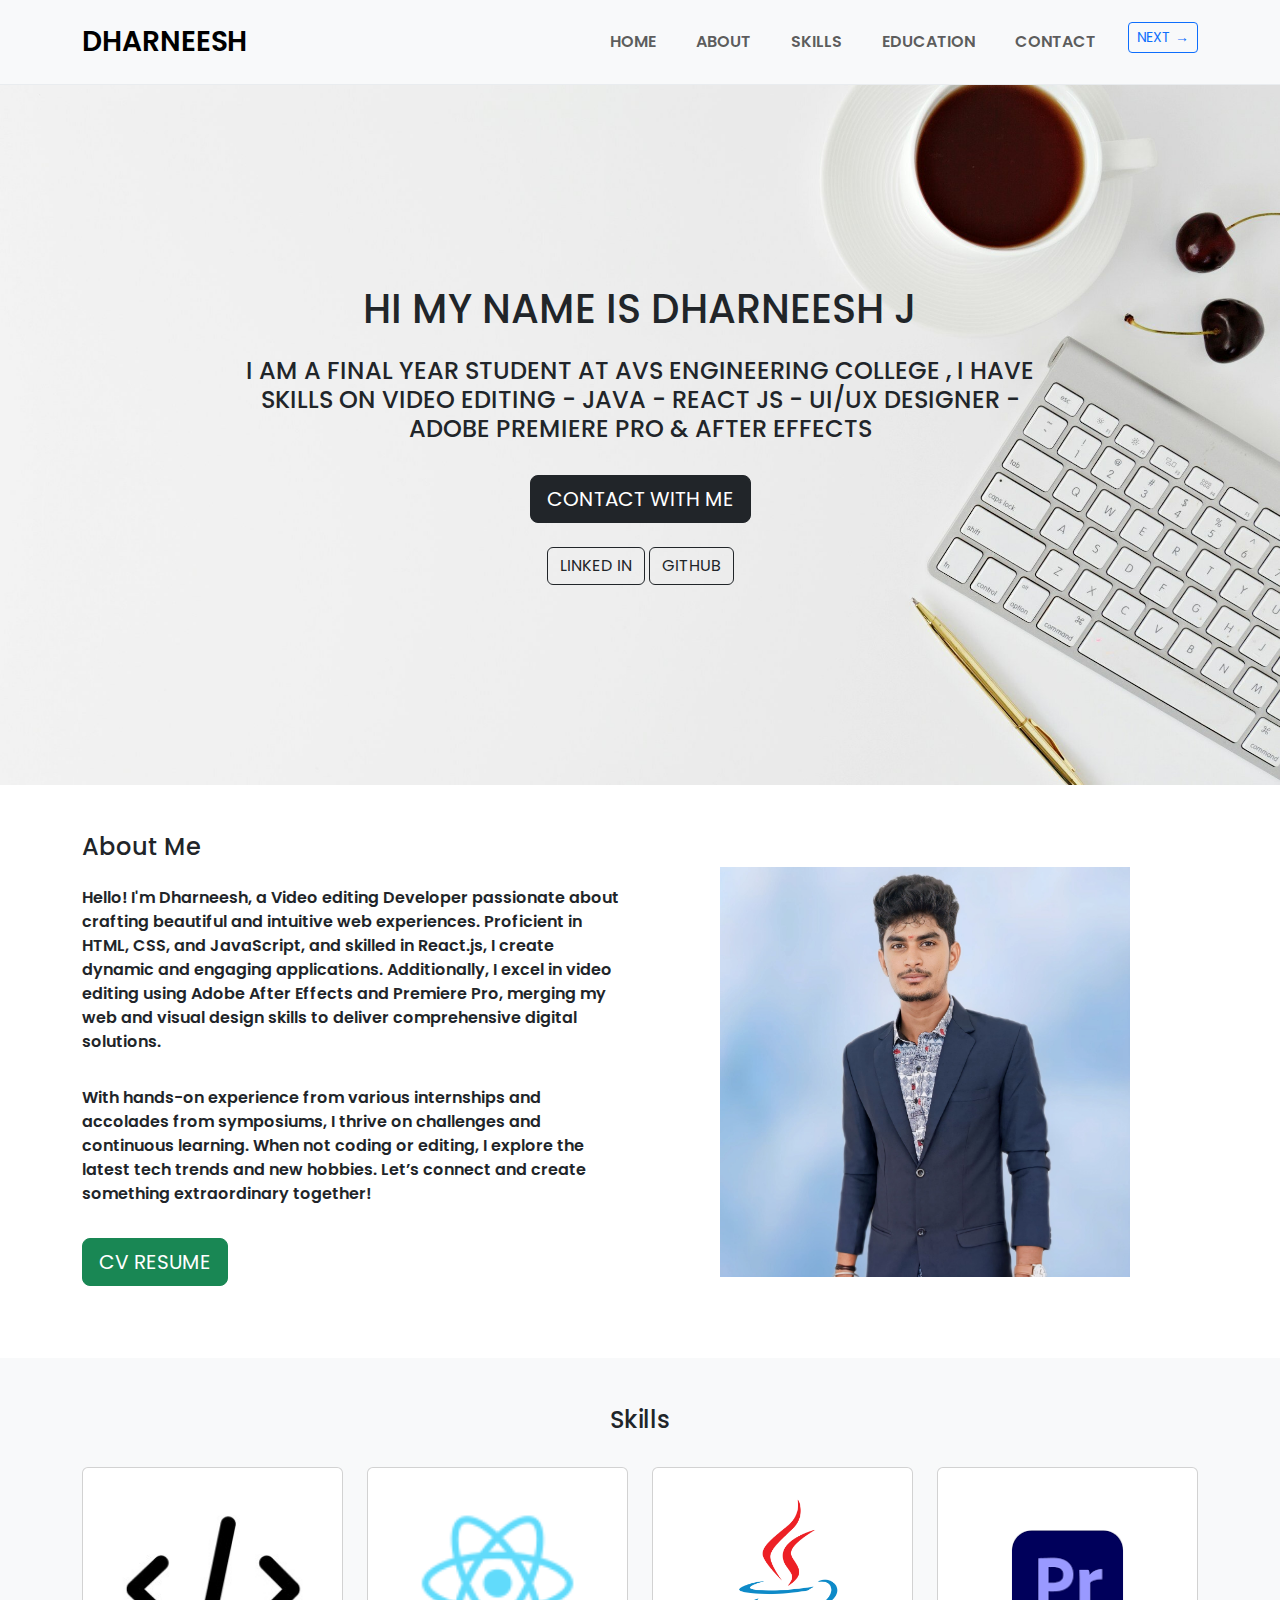
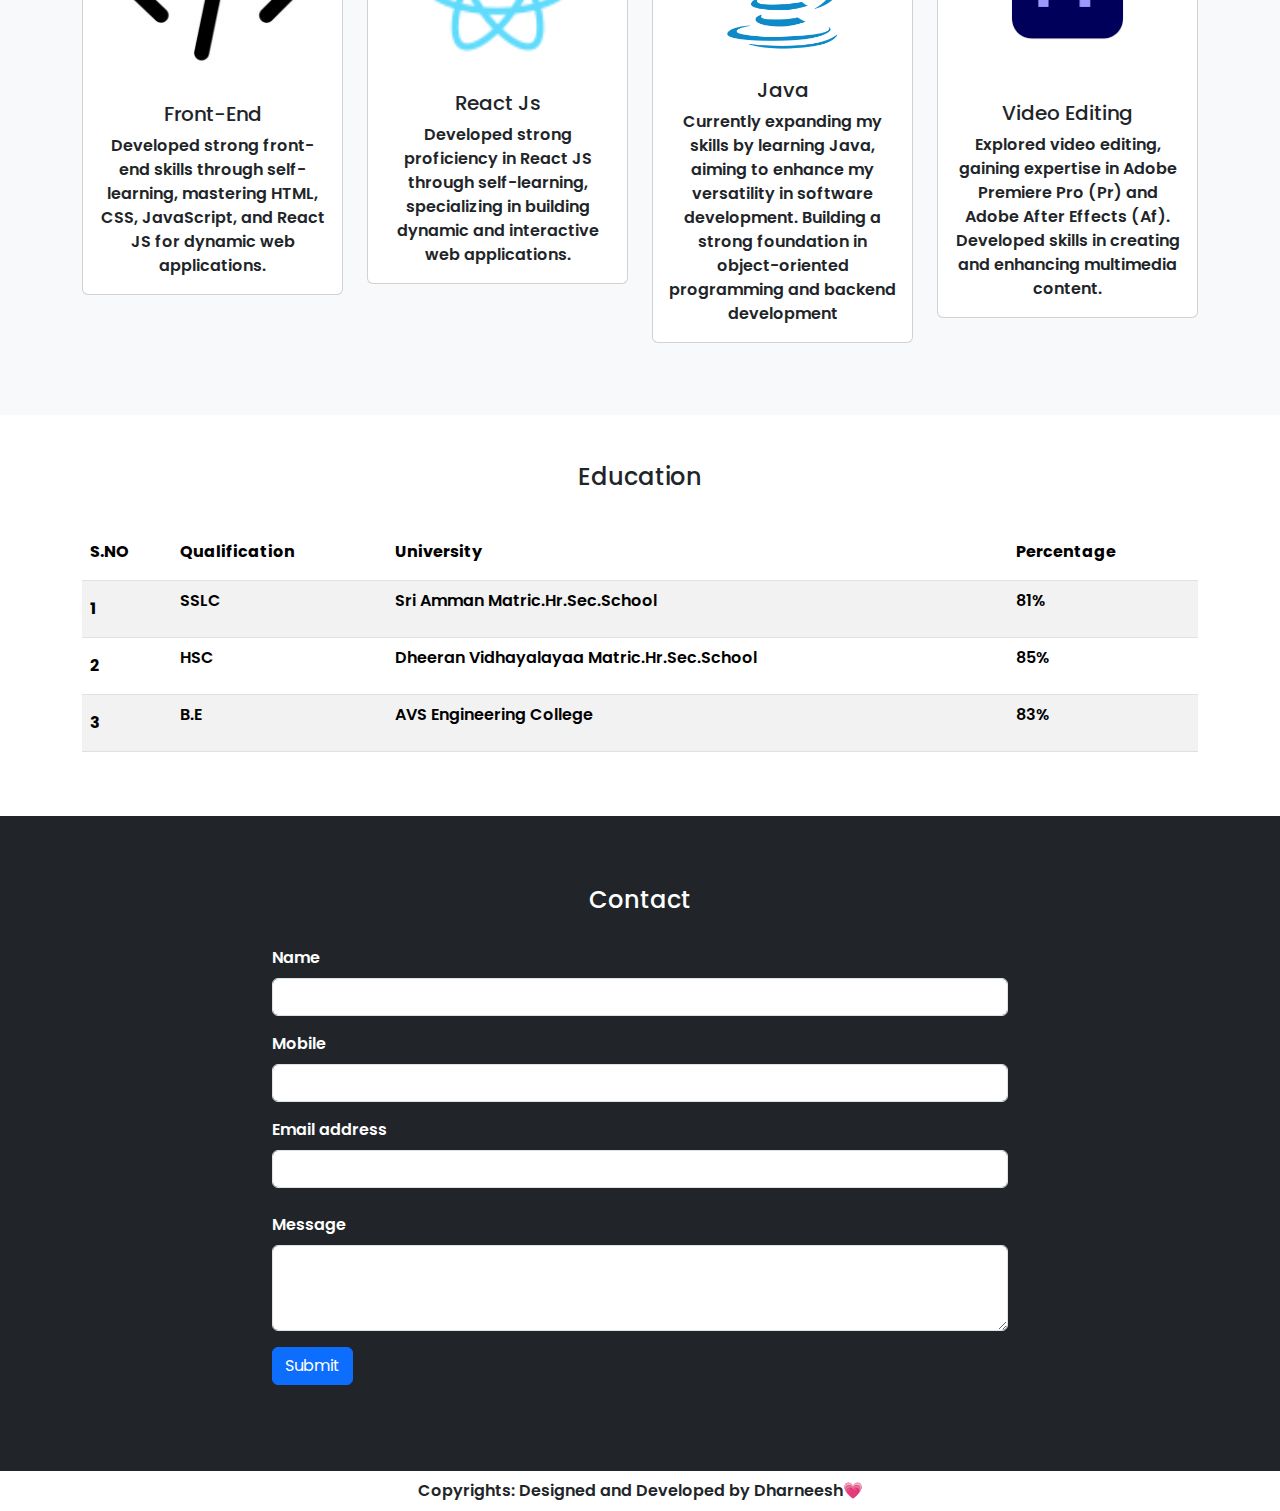
==== index.html @ e0dd83e1 "Uploading Files" ====
<!DOCTYPE html>
<html lang="en">
<head>
    <meta charset="UTF-8">
    <meta name="viewport" content="width=device-width, initial-scale=1.0">
    <title>Dharneesh Portfolio</title>

    <link rel="preconnect" href="https://fonts.googleapis.com">
<link rel="preconnect" href="https://fonts.gstatic.com" crossorigin>
<link href="https://fonts.googleapis.com/css2?family=Poppins:ital,wght@0,100;0,200;0,300;0,400;0,500;0,600;0,700;0,800;0,900;1,100;1,200;1,300;1,400;1,500;1,600;1,700;1,800;1,900&display=swap" rel="stylesheet">

    <!-- Bootstrap CSS -->
    <link href="https://cdn.jsdelivr.net/npm/bootstrap@5.3.3/dist/css/bootstrap.min.css" rel="stylesheet" integrity="sha384-QWTKZyjpPEjISv5WaRU9OFeRpok6YctnYmDr5pNlyT2bRjXh0JMhjY6hW+ALEwIH" crossorigin="anonymous">

    <!-- CSS -->
     <link rel="stylesheet" href="./style.css">
</head>
<body>
    
    <!-- Navigation -->
    <nav class="navbar navbar-expand-lg bg-body-tertiary py-3 text-uppercase border-bottom border-light-subtle sticky-top" >
        <div class="container">
          <a class="navbar-brand fs-3" href="#">Dharneesh</a>
          <button class="navbar-toggler" type="button" data-bs-toggle="collapse" data-bs-target="#navbarSupportedContent" aria-controls="navbarSupportedContent" aria-expanded="false" aria-label="Toggle navigation">
            <span class="navbar-toggler-icon"></span>
          </button>
          <div class="collapse navbar-collapse" id="navbarSupportedContent">
            <ul class="navbar-nav ms-auto mb-2 mb-lg-0 gap-4">
              <li class="nav-item">
                <a class="nav-link hover text-center" aria-current="page" href="#">Home</a>
              </li>
              <li class="nav-item">
                <a class="nav-link hover text-center" href="#about">About</a>
              </li>
              <li class="nav-item">
                <a class="nav-link hover text-center" href="#skills">Skills</a>
              </li>
              <li class="nav-item">
                <a class="nav-link hover text-center" href="#Education">Education</a>
              </li>
              <li class="nav-item">
                <a class="nav-link hover text-center" href="#Contact">Contact</a>
              </li>
              <li class="nav-item">
                <a href="./next.html" target="_blank" class="btn btn-sm btn-outline-primary  text-uppercase ">Next →</a>
              </li>
            </ul>
          </div>
        </div>
      </nav>

      <!-- Profile -->
      <section class="banner text-center text-uppercase">
        <div class="container">
            <div class="row">
                <div class="col-md-12">
                    <div class="w-75 m-auto">
                        <h1 class="pb-3">HI MY NAME IS Dharneesh J</h1>
                        <h4 class="pb-4">I am a Final year Student at AVS Engineering college , I have skills on  Video editing - Java - React js - UI/UX designer - Adobe Premiere Pro & After effects</h4>
                        <a href="https://wa.me/+917530029636?text= Hi Dharneesh..." target="_blank" class="btn btn-dark btn-lg text-uppercase">Contact with me</a>
                        <div class="pt-4 ">
                          <a href="https://www.linkedin.com/in/dharneesh-j-4881b426a" class="btn active hover2" target="_blank">Linked In</a>
                          <a href="https://github.com/Dharneesh021" class="btn active hover2" target="_blank">GitHub</a>
                        </div>
                    </div>
                </div>
            </div>
        </div>
      </section>

      <!-- About -->
      <section id="about" class="py-5">
        <div class="container">
            <div class="row align-items-center">
                <div class="col-md-6">
                    <h4 class="pb-3">About Me</h4>
                    <p class="pb-3">Hello! I'm Dharneesh, a Video editing Developer passionate about crafting beautiful and intuitive web experiences. Proficient in HTML, CSS, and JavaScript, and skilled in React.js, I create dynamic and engaging applications. Additionally, I excel in video editing using Adobe After Effects and Premiere Pro, merging my web and visual design skills to deliver comprehensive digital solutions.</p>
                    <p class="pb-3">With hands-on experience from various internships and accolades from symposiums, I thrive on challenges and continuous learning. When not coding or editing, I explore the latest tech trends and new hobbies. Let’s connect and create something extraordinary together!</p>
                    <div class="pb-4">
                      <a href="" target="_blank" class="btn btn-success btn-lg text-uppercase ">CV Resume</a>
                    </div>
                </div>
                <div class="col-md-6 text-center">
                    <img src="./PortfolioImages/WhatsApp Image 2024-07-13 at 7.06.34 PM.jpeg" alt="Dharneesh" class="img-fluid w-75 ">
                </div>
            </div>
        </div>
      </section>

      <!-- Skills -->
       <section id="skills" class="bg-light skills-padding p-5">
        <div class="container">
            <div class="row">
                <div class="col-md-12">
                    <h4 class="text-center pb-4">Skills</h4>
                </div>
            </div>
            <div class="row">
                <div class="col-md-3 pb-4">
                    <div class="card text-center">
                        <img src="./PortfolioImages/Front-end.jpg" class="card-img-top w-75 m-auto pt-4" alt="Front-end">
                        <div class="card-body hover1">
                          <h5 class="card-title">Front-End</h5>
                          <p class="card-text">Developed strong front-end skills through self-learning, mastering HTML, CSS, JavaScript, and React JS for dynamic web applications.</p>
                        </div>
                      </div>
                </div>
                <div class="col-md-3 pb-4">
                    <div class="card text-center">
                        <img src="./PortfolioImages/react.png" class="card-img-top w-70 m-auto pt-4" alt="React Js">
                        <div class="card-body hover1">
                          <h5 class="card-title">React Js</h5>
                          <p class="card-text">Developed strong proficiency in React JS through self-learning, specializing in building dynamic and interactive web applications.</p>
                        </div>
                      </div>
                </div>
                <div class="col-md-3 pb-4">
                    <div class="card text-center">
                        <img src="./PortfolioImages/Java-Emblem.jpg" class="card-img-top w-80 m-auto pt-4 pb-2" alt="Java">
                        <div class="card-body hover1">
                          <h5 class="card-title">Java</h5>
                          <p class="card-text">Currently expanding my skills by learning Java, aiming to enhance my versatility in software development. Building a strong foundation in object-oriented programming and backend development</p>
                        </div>
                      </div>
                </div>
                <div class="col-md-3 pb-4">
                    <div class="card text-center">
                        <img src="./PortfolioImages/Pr.png" class="card-img-top w-65 m-auto pt-4 pb-2" alt="Video editing">
                        <div class="card-body hover1">
                          <h5 class="card-title">Video Editing</h5>
                          <p class="card-text">Explored video editing, gaining expertise in Adobe Premiere Pro (Pr) and Adobe After Effects (Af). Developed skills in creating and enhancing multimedia content.</p>
                        </div>
                      </div>
                </div>
            </div>
        </div>
       </section>

      <!-- Education -->
       <section id="Education" class="skills-padding p-5">
        <div class="container">
          <div class="row">
            <div class="col-md-12">
                    <h4 class="text-center pb-4">Education</h4>
                </div>
            <div class="col-md-12">
              <table class="table table-striped">
                <thead>
                  <tr>
                    <th class="py-3" scope="col">S.NO</th>
                    <th class="py-3" scope="col">Qualification</th>
                    <th class="py-3" scope="col">University</th>
                    <th class="py-3" scope="col">Percentage</th>
                  </tr>
                </thead>
                <tbody>
                  <tr>
                    <th class="py-3" scope="row">1</th>
                    <td>SSLC</td>
                    <td>Sri Amman Matric.Hr.Sec.School</td>
                    <td>81%</td>
                  </tr>
                  <tr>
                    <th class="py-3" scope="row">2</th>
                    <td>HSC</td>
                    <td>Dheeran Vidhayalayaa Matric.Hr.Sec.School</td>
                    <td>85%</td>
                  </tr>
                  <tr>
                    <th class="py-3" scope="row">3</th>
                    <td>B.E</td>
                    <td>AVS Engineering College</td>
                    <td>83%</td>
                  </tr>
                </tbody>
              </table>
            </div>
          </div>
        </div>
       </section>

       <!-- Contact -->
        <section id="Contact" class="bg-dark text-white skills-padding">
          <div class="container">
            <div class="row">
              <div class="col-md-12">
                <h4 class="text-center pb-4">Contact</h4>
              </div>
            </div>
            <div class="row justify-content-center">
              <div class="col-md-8">
                <form>
                  <div class="mb-3">
                    <label for="exampleInputEmail1" class="form-label">Name</label>
                    <input type="text" class="form-control" id="exampleInputEmail1" aria-describedby="emailHelp">
                  </div>
                  <div class="mb-3">
                    <label for="exampleInputEmail1" class="form-label">Mobile</label>
                    <input type="number" class="form-control" id="exampleInputEmail1" aria-describedby="emailHelp">
                  </div>
                  <div class="mb-3">
                    <label for="exampleInputEmail1" class="form-label">Email address</label>
                    <input type="email" class="form-control" id="exampleInputEmail1" aria-describedby="emailHelp">
                    <div id="emailHelp" class="form-text">We'll never share your email with anyone else.</div>
                    <div class="mb-3">
                      <label for="exampleFormControlTextarea1" class="form-label">Message</label>
                      <textarea class="form-control" id="exampleFormControlTextarea1" rows="3"></textarea>
                    </div>
                  <button type="submit" class="btn btn-primary">Submit</button>
                </form>
              </div>
            </div>
          </div>
        </section>

        <!-- Footer -->
        <footer class="py-2">
          <div class="container">
            <div class="row">
              <div class="col-md-12">
                <p class="text-center m-0">Copyrights: Designed and Developed by Dharneesh💗</p>
              </div>
            </div>
          </div>
        </footer>

</body>

<!-- BootStrap Script -->
<script src="https://cdn.jsdelivr.net/npm/bootstrap@5.3.3/dist/js/bootstrap.bundle.min.js" integrity="sha384-YvpcrYf0tY3lHB60NNkmXc5s9fDVZLESaAA55NDzOxhy9GkcIdslK1eN7N6jIeHz" crossorigin="anonymous"></script>
</html>
---- style.css ----
body {
        font-family: "Poppins", sans-serif;
        font-weight: 600;
        font-style: normal;
}

.banner {
    background-image: url(./PortfolioImages/image-asset.jpeg);
    background-size: cover;
    background-repeat: no-repeat;
    padding: 200px 0;
}

.skills-padding {
    padding: 70px 0;
}

.hover:hover{
    background-color: rgb(73, 78, 78);
    color: white;
    text-decoration: underline;
}
.hover1:hover{
    background-color: black;
    color: white;
}
.hover2:hover{
    background-color: rgb(0, 132, 255);
    color: white;
}
.hover3:hover{
    background-color: rgb(71, 194, 87);
    color: white;
}
.hover4:hover{
    text-decoration: none;
    background-color: rgb(71, 194, 87);
    color: white;
}

.next:hover{
    color: wheat;
}

.carousel-control-prev-icon,
.carousel-control-next-icon {
  background-color: black;
}

.custom-control {
  filter: invert(1);
}

/* Custom styles for dark carousel indicators */
.carousel-indicators.dark-indicators button {
  background-color: #000; /* Dark background color */
}

.carousel-indicators.dark-indicators button.active {
  background-color: #333; /* Slightly lighter dark for active state */
}
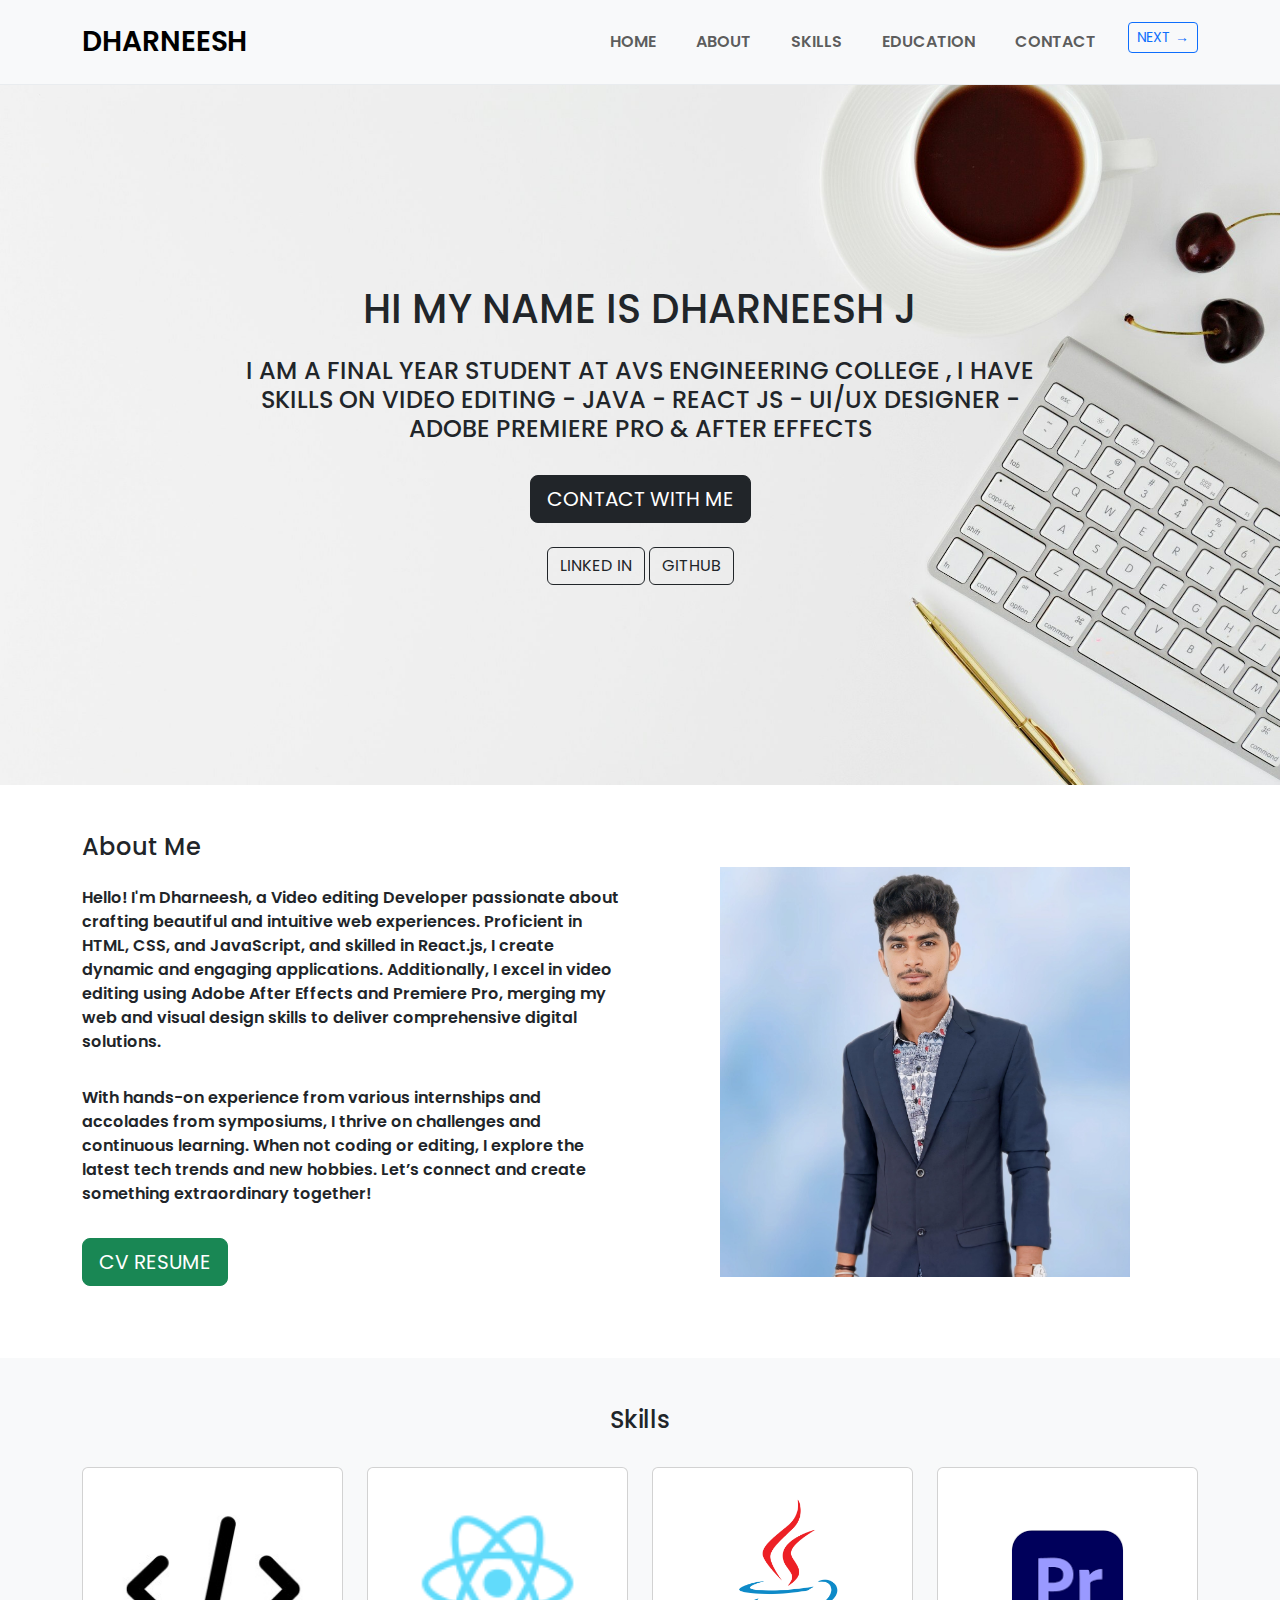
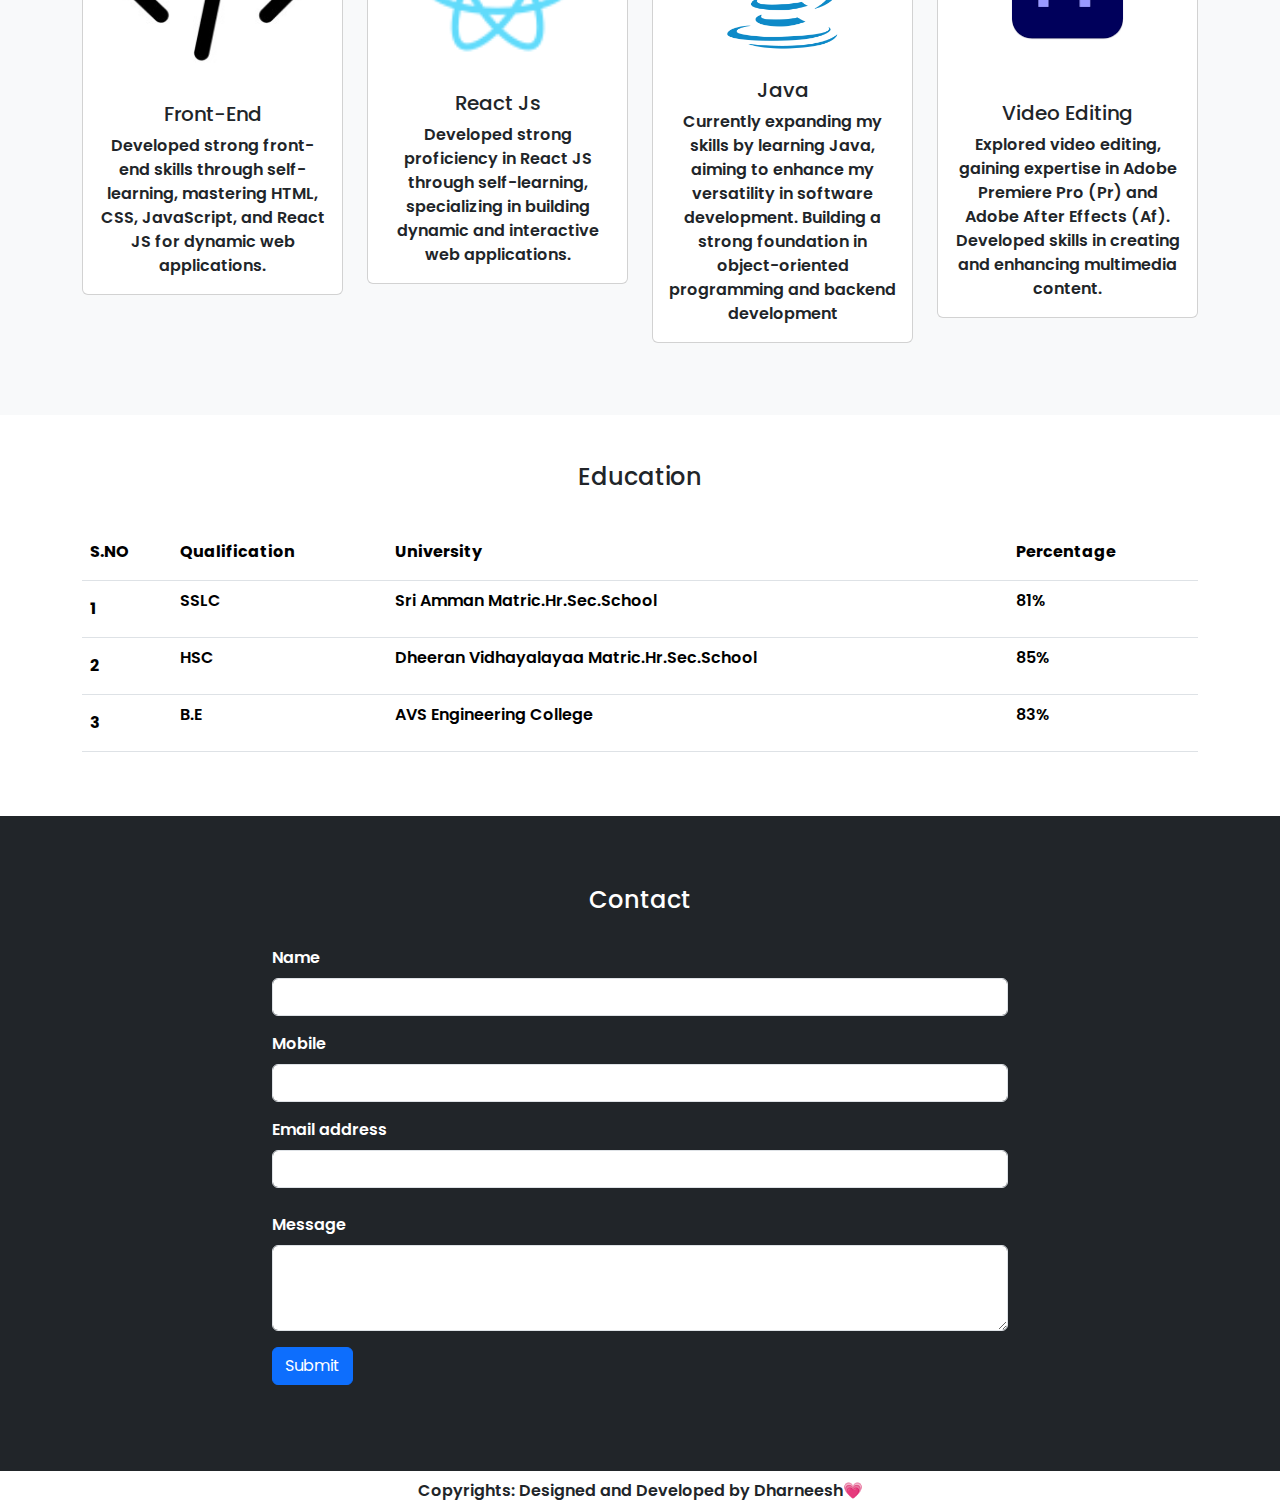
==== commit 86899537: "Update Eduction" ====
--- a/index.html
+++ b/index.html
@@ -77,7 +77,7 @@
                     <p class="pb-3">Hello! I'm Dharneesh, a Video editing Developer passionate about crafting beautiful and intuitive web experiences. Proficient in HTML, CSS, and JavaScript, and skilled in React.js, I create dynamic and engaging applications. Additionally, I excel in video editing using Adobe After Effects and Premiere Pro, merging my web and visual design skills to deliver comprehensive digital solutions.</p>
                     <p class="pb-3">With hands-on experience from various internships and accolades from symposiums, I thrive on challenges and continuous learning. When not coding or editing, I explore the latest tech trends and new hobbies. Let’s connect and create something extraordinary together!</p>
                     <div class="pb-4">
-                      <a href="" target="_blank" class="btn btn-success btn-lg text-uppercase ">CV Resume</a>
+                      <a href="./PortfolioImages/Resume.png" target="_blank" class="btn btn-success btn-lg text-uppercase ">CV Resume</a>
                     </div>
                 </div>
                 <div class="col-md-6 text-center">
@@ -137,47 +137,52 @@
        </section>
 
       <!-- Education -->
-       <section id="Education" class="skills-padding p-5">
+      <section id="Education" class="skills-padding p-5">
         <div class="container">
           <div class="row">
             <div class="col-md-12">
-                    <h4 class="text-center pb-4">Education</h4>
-                </div>
+              <h4 class="text-center pb-4">Education</h4>
+            </div>
+          </div>
+          <div class="row">
             <div class="col-md-12">
-              <table class="table table-striped">
-                <thead>
-                  <tr>
-                    <th class="py-3" scope="col">S.NO</th>
-                    <th class="py-3" scope="col">Qualification</th>
-                    <th class="py-3" scope="col">University</th>
-                    <th class="py-3" scope="col">Percentage</th>
-                  </tr>
-                </thead>
-                <tbody>
-                  <tr>
-                    <th class="py-3" scope="row">1</th>
-                    <td>SSLC</td>
-                    <td>Sri Amman Matric.Hr.Sec.School</td>
-                    <td>81%</td>
-                  </tr>
-                  <tr>
-                    <th class="py-3" scope="row">2</th>
-                    <td>HSC</td>
-                    <td>Dheeran Vidhayalayaa Matric.Hr.Sec.School</td>
-                    <td>85%</td>
-                  </tr>
-                  <tr>
-                    <th class="py-3" scope="row">3</th>
-                    <td>B.E</td>
-                    <td>AVS Engineering College</td>
-                    <td>83%</td>
-                  </tr>
-                </tbody>
-              </table>
-            </div>
-          </div>
-        </div>
-       </section>
+              <div class="table-responsive">
+                <table class="table">
+                  <thead>
+                    <tr>
+                      <th class="py-3" scope="col">S.NO</th>
+                      <th class="py-3" scope="col">Qualification</th>
+                      <th class="py-3" scope="col">University</th>
+                      <th class="py-3" scope="col">Percentage</th>
+                    </tr>
+                  </thead>
+                  <tbody>
+                    <tr>
+                      <th class="py-3" scope="row">1</th>
+                      <td>SSLC</td>
+                      <td>Sri Amman Matric.Hr.Sec.School</td>
+                      <td>81%</td>
+                    </tr>
+                    <tr>
+                      <th class="py-3" scope="row">2</th>
+                      <td>HSC</td>
+                      <td>Dheeran Vidhayalayaa Matric.Hr.Sec.School</td>
+                      <td>85%</td>
+                    </tr>
+                    <tr>
+                      <th class="py-3" scope="row">3</th>
+                      <td>B.E</td>
+                      <td>AVS Engineering College</td>
+                      <td>83%</td>
+                    </tr>
+                  </tbody>
+                </table>
+              </div>
+            </div>
+          </div>
+        </div>
+      </section>
+      
 
        <!-- Contact -->
         <section id="Contact" class="bg-dark text-white skills-padding">
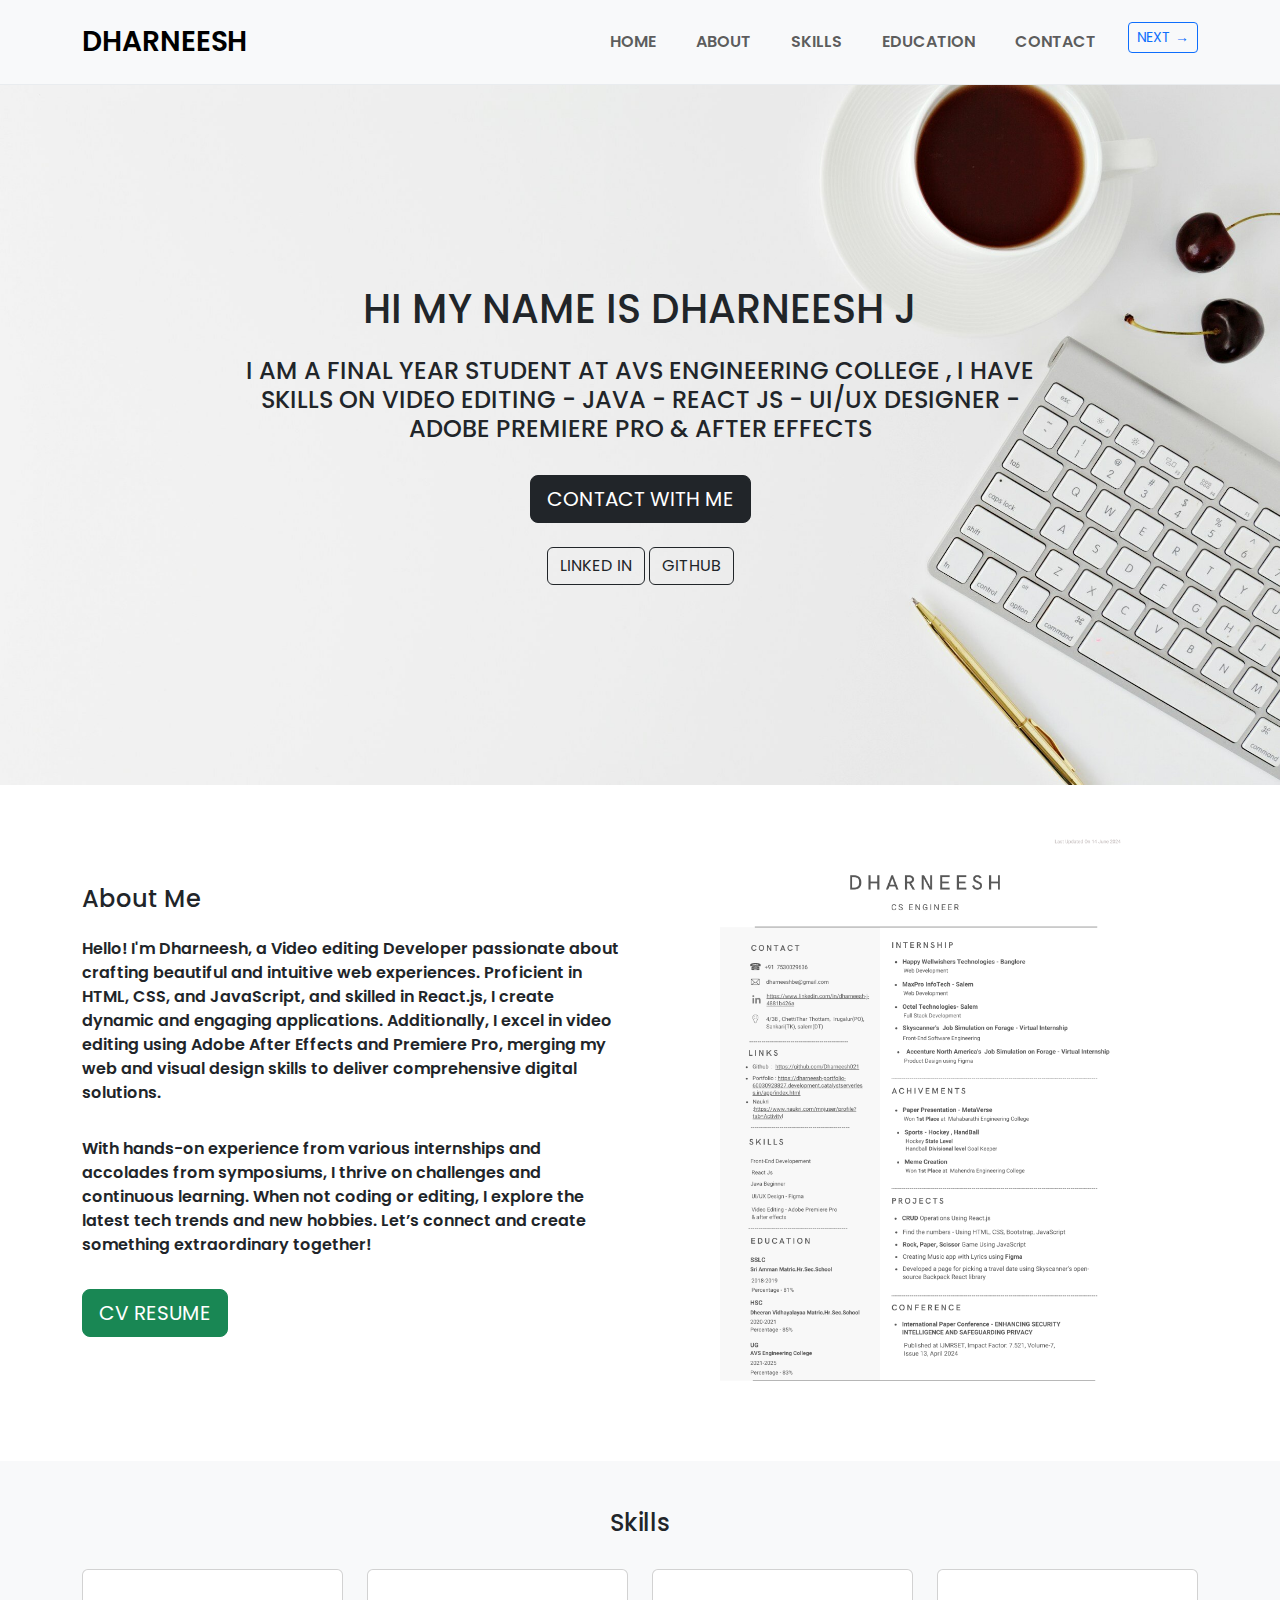
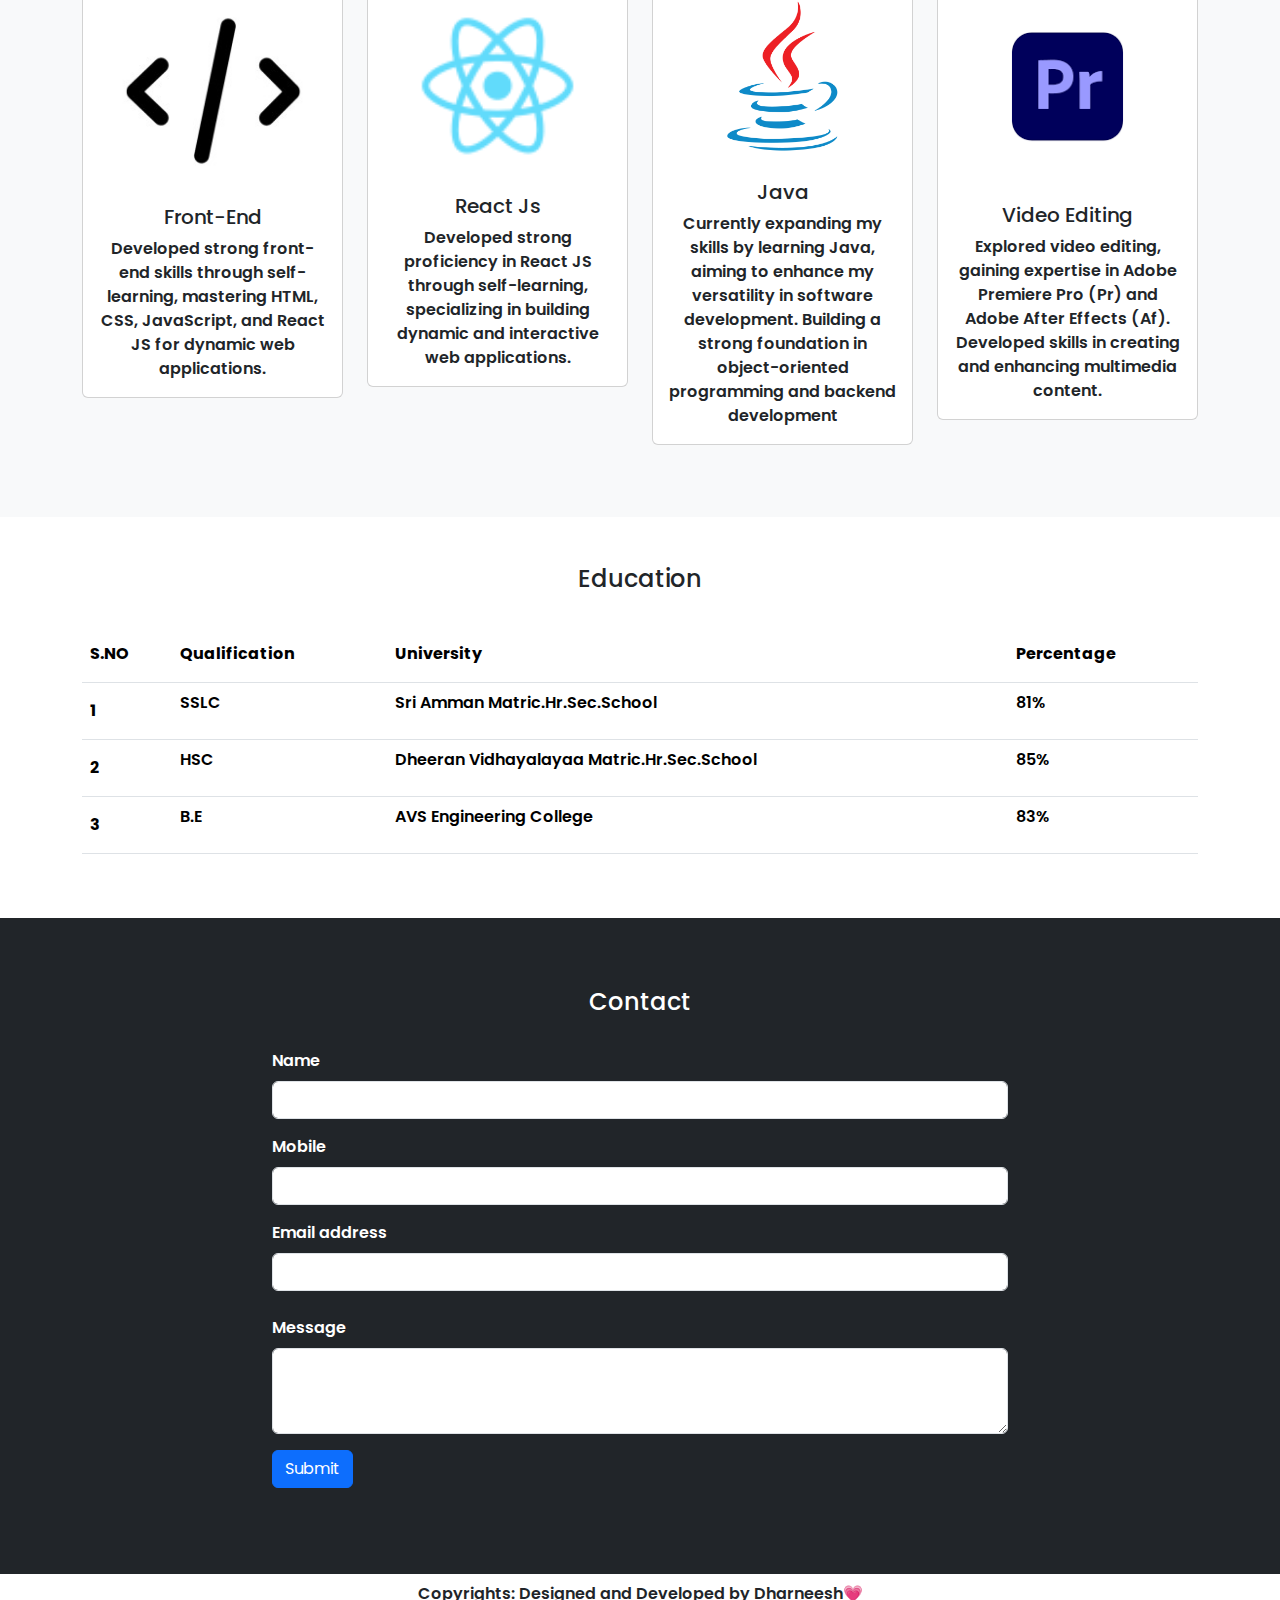
==== commit a5aedcb0: "Update Eduction" ====
--- a/index.html
+++ b/index.html
@@ -81,7 +81,7 @@
                     </div>
                 </div>
                 <div class="col-md-6 text-center">
-                    <img src="./PortfolioImages/WhatsApp Image 2024-07-13 at 7.06.34 PM.jpeg" alt="Dharneesh" class="img-fluid w-75 ">
+                    <img src="./PortfolioImages/Resume.png" alt="Dharneesh" class="img-fluid w-75 ">
                 </div>
             </div>
         </div>
